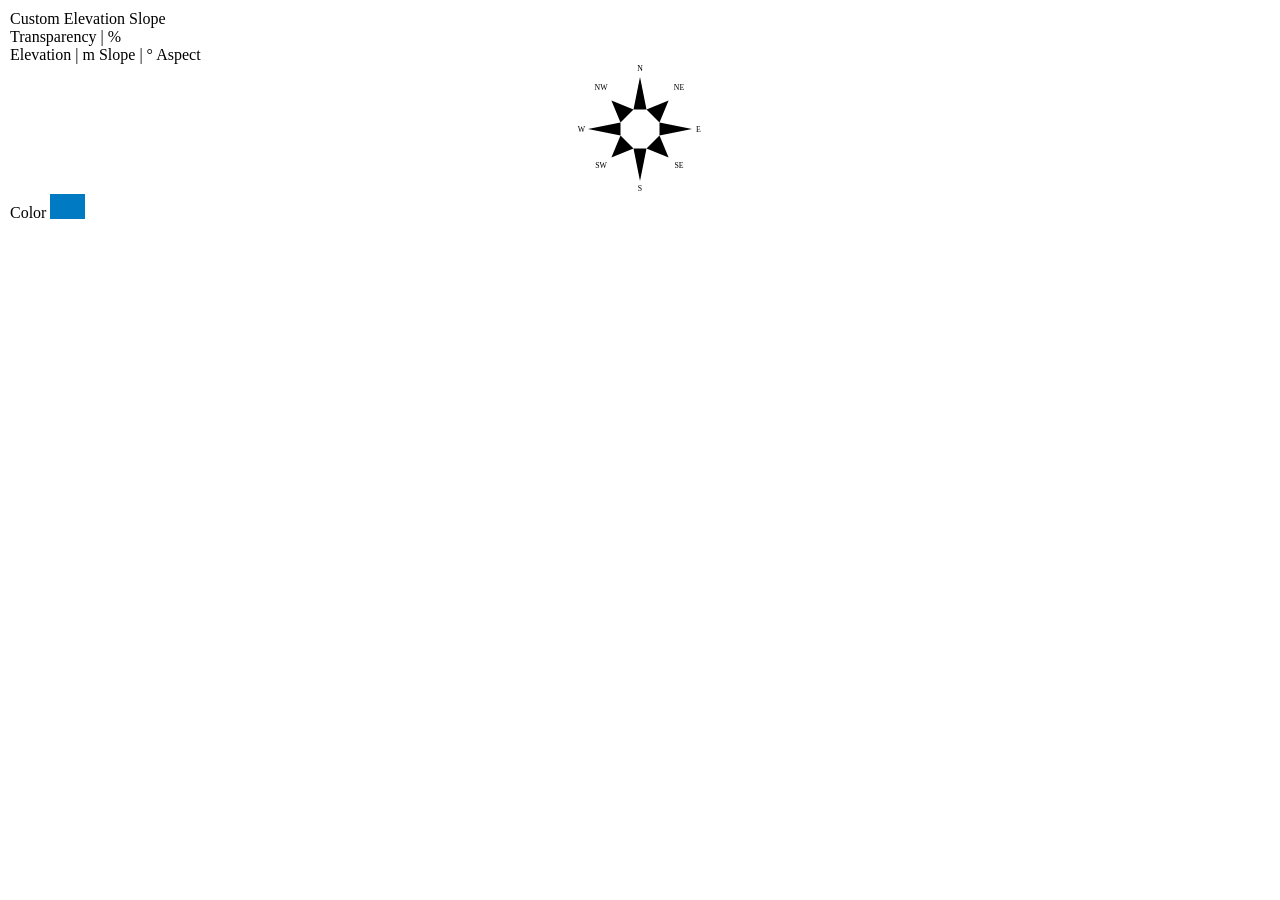
==== frontend/gis_app/terrain_analysis.html @ 8ae61f71 "first commit" ====
<!doctype html>
<html lang="en">
  <head>
    <meta charset="utf-8" />
    <meta name="viewport" content="width=device-width, initial-scale=1, shrink-to-fit=no" />
    <meta name="app:location" content="Porters">
    <meta name="app:month" content="June">
    <meta name="app:year" content="2025">
    <title>SnowAI | Terrain</title>
    <link rel="icon" type="image/svg+xml" href="static/logo-black.svg">
    

    <!-- Load the ArcGIS Maps SDK for JavaScript from CDN -->
    <script type="module" src="https://js.arcgis.com/5.0/"></script>

    <style>
      html,
      body {
        margin: 0;
        height: 100%;
      }

      #terrainAnalysisDiv {
        background-color: var(--calcite-color-background);
        padding: 10px;
        overflow-y: auto;
      }

      #compassRoseDiv {
        display: flex;
        flex-direction: row;
        justify-content: space-evenly;
      }

      #compassRoseSvg {
        width: 130px;
      }

      #compassRoseSvg text {
        fill: var(--calcite-color-text-1);
        font-size: 6px;
      }

      .roseDirection {
        fill: none;
        stroke: var(--calcite-color-border-input);
        stroke-width: 1px;
        pointer-events: all;
        cursor: pointer;
      }

      .roseDirection.active {
        fill: var(--calcite-color-brand);
      }

      #colorButton {
        border: 1px solid var(--calcite-color-border-input);
        width: 35px;
        height: 25px;
        background-color: rgb(0, 122, 194);
        cursor: pointer;
      }
    </style>
  </head>

  <body class="calcite-mode-dark">
    <arcgis-scene item-id="0e8758e1d30647fab11de6962f0102d1">
      <arcgis-expand slot="top-right">
        <arcgis-weather></arcgis-weather>
      </arcgis-expand>
      <arcgis-zoom slot="top-left"></arcgis-zoom>
      <arcgis-navigation-toggle slot="top-left"></arcgis-navigation-toggle>
      <arcgis-compass slot="top-left"></arcgis-compass>
      <arcgis-expand slot="top-left">
        <arcgis-legend></arcgis-legend>
      </arcgis-expand>


      <div id="terrainAnalysisDiv" slot="bottom-right">
        <calcite-segmented-control id="analysisModeSegmentedControl">
          <calcite-segmented-control-item icon-start="surface" value="Custom" checked>
            Custom
          </calcite-segmented-control-item>
          <calcite-segmented-control-item icon-start="altitude" value="Elevation">
            Elevation
          </calcite-segmented-control-item>
          <calcite-segmented-control-item icon-start="take-pedestrian-ramp" value="Slope">
            Slope
          </calcite-segmented-control-item>
        </calcite-segmented-control>

        <br />
        <calcite-label scale="s">
          Transparency | %
          <calcite-slider
            id="opacitySlider"
            value="15"
            label-handles
            max-label="100"
            min-label="0"
            ticks="10"></calcite-slider>
        </calcite-label>

        <div id="customAnalysisDiv">
          <calcite-label scale="s">
            Elevation | m
            <calcite-slider
              id="elevationSlider"
              min-value="0"
              max-value="2500"
              min="0"
              max="2500"
              ticks="500"
              step="50"
              snap
              label-handles
              max-label="Max Elevation"
              min-label="Min Elevation"></calcite-slider>
          </calcite-label>
          <calcite-label scale="s">
            Slope | °
            <calcite-slider
              id="slopeSlider"
              min-value="0"
              max-value="90"
              min="0"
              max="90"
              ticks="5"
              step="1"
              snap
              label-handles
              max-label="Max Slope"
              min-label="Min Slope"></calcite-slider>
          </calcite-label>
          <calcite-label scale="s">
            Aspect
            <div id="compassRoseDiv">
              <svg id="compassRoseSvg" xmlns="http://www.w3.org/2000/svg" viewBox="-50 -50 100 100">
                <!-- North -->
                <polygon
                  points="0,-40 5,-15 -5,-15"
                  data-aspect="n"
                  class="roseDirection active"></polygon>
                <text x="0" y="-45" text-anchor="middle">N</text>

                <!-- North-East -->
                <polygon
                  points="22,-22 15,-5 5,-15"
                  data-aspect="ne"
                  class="roseDirection active"></polygon>
                <text x="30" y="-30" text-anchor="middle">NE</text>

                <!-- East -->
                <polygon points="40,0 15,5 15,-5" data-aspect="e" class="roseDirection active"></polygon>
                <text x="45" y="2" text-anchor="middle">E</text>

                <!-- South-East -->
                <polygon
                  points="22,22 5,15 15,5"
                  data-aspect="se"
                  class="roseDirection active"></polygon>
                <text x="30" y="30" text-anchor="middle">SE</text>

                <!-- South -->
                <polygon
                  points="0,40 -5,15 5,15"
                  data-aspect="s"
                  class="roseDirection active"></polygon>
                <text x="0" y="48" text-anchor="middle">S</text>

                <!-- South-West -->
                <polygon
                  points="-22,22 -15,5 -5,15"
                  data-aspect="sw"
                  class="roseDirection active"></polygon>
                <text x="-30" y="30" text-anchor="middle">SW</text>

                <!-- West -->
                <polygon
                  points="-40,0 -15,-5 -15,5"
                  data-aspect="w"
                  class="roseDirection active"></polygon>
                <text x="-45" y="2" text-anchor="middle">W</text>

                <!-- North-West -->
                <polygon
                  points="-22,-22 -5,-15 -15,-5"
                  data-aspect="nw"
                  class="roseDirection active"></polygon>
                <text x="-30" y="-30" text-anchor="middle">NW</text>
              </svg>
            </div>
          </calcite-label>
          <calcite-label scale="s">
            Color
            <calcite-popover reference-element="colorButton" closable>
              <calcite-color-picker id="colorPicker" format="rgb" closable></calcite-color-picker>
            </calcite-popover>
            <button id="colorButton"></button>
          </calcite-label>
        </div>
      </div>
    </arcgis-scene>

    <script type="module">
      const [RasterFunction, rasterFunctionUtils, ImageryTileLayer] = await $arcgis.import([
        "@arcgis/core/layers/support/RasterFunction.js",
        "@arcgis/core/layers/support/rasterFunctionUtils.js",
        "@arcgis/core/layers/ImageryTileLayer.js",
      ]);   

      const customAnalysisParams = {
        elevation: { min: 0, max: 2500 },
        slope: { min: 0, max: 90 },
        aspects: {
          N: true,
          NE: true,
          E: true,
          SE: true,
          S: true,
          SW: true,
          W: true,
          NW: true,
        },
      };

      let activeAnalysisMode = "Custom"; // "Custom" | "Elevation" | "Slope"

      /* ------------------------------ */
      /* -- Slope - Raster Functions -- */

      const slope = rasterFunctionUtils.slope({
        slopeType: "degree",
        zFactor: 1,
      });

      // Remap slope values (degrees) to categorical ranges
      const remapSlope = rasterFunctionUtils.remap({
        rangeMaps: [
          { range: [30, 35], output: 30 },
          { range: [35, 40], output: 35 },
          { range: [40, 45], output: 40 },
          { range: [45, 90], output: 45 },
        ],
        outputPixelType: "u8",
        raster: slope,
      });

      // Map categorical ranges to RGB colors
      const colorMapSlope = rasterFunctionUtils.colormap({
        colormap: [
          [30, 255, 255, 0],
          [35, 255, 165, 0],
          [40, 255, 0, 0],
          [45, 128, 0, 128],
        ],
        raster: remapSlope,
      });

      /* --------------------------------- */
      /* -- Elevation - Raster Function -- */

      const colorMapElevation = rasterFunctionUtils.colormap({
        colorRampName: "elevation1",
      });

      /* -------------------------------------------- */
      /* ---- Custom Analysis - Raster Functions ---- */

      let customColor = [0, 122, 194];

      function createCustomAnalysis(color = customColor) {
        // Mask out elevation outside of parameter range
        const elevationMask = rasterFunctionUtils.mask({
          includedRanges: [
            [customAnalysisParams.elevation.min, customAnalysisParams.elevation.max],
          ],
          noDataValues: [[0]],
          noDataInterpretation: "match-any",
        });

        // Compute slope on masked elevation
        const slopeFunction = rasterFunctionUtils.slope({
          slopeType: "degree",
          zFactor: 1,
          raster: elevationMask,
        });

        // Mask out slopes outside of parameter range
        const slopeMask = rasterFunctionUtils.mask({
          includedRanges: [[customAnalysisParams.slope.min, customAnalysisParams.slope.max]],
          noDataValues: [[-9999]],
          noDataInterpretation: "match-any",
          raster: slopeFunction,
        });

        // Map included slopes >= 0 to 1
        const greaterThanSlope0 = rasterFunctionUtils.greaterThanEqual({
          raster: slopeMask,
          raster2: 0,
        });

        // Compute aspect on masked elevation
        const aspectFunction = rasterFunctionUtils.aspect({
          raster: elevationMask,
        });

        // Map aspect as 1 (include) or 0 (exclude) according to parameters
        const remapAspectFunction = rasterFunctionUtils.remap({
          rangeMaps: [
            { range: [-Infinity, 0], output: 1 }, // Include flats
            { range: [360, Infinity], output: 1 }, // Include flats
            { range: [337.5, 360], output: +customAnalysisParams.aspects.N },
            { range: [0, 22.5], output: +customAnalysisParams.aspects.N },
            { range: [22.5, 67.5], output: +customAnalysisParams.aspects.NE },
            { range: [67.5, 112.5], output: +customAnalysisParams.aspects.E },
            { range: [112.5, 157.5], output: +customAnalysisParams.aspects.SE },
            { range: [157.5, 202.5], output: +customAnalysisParams.aspects.S },
            { range: [202.5, 247.5], output: +customAnalysisParams.aspects.SW },
            { range: [247.5, 292.5], output: +customAnalysisParams.aspects.W },
            { range: [292.5, 337.5], output: +customAnalysisParams.aspects.NW },
          ],
          raster: aspectFunction,
        });

        // Combine slope and aspect rasters
        const combineAspectSlope = rasterFunctionUtils.booleanAnd({
          raster: greaterThanSlope0,
          raster2: remapAspectFunction,
        });

        // Assign an RGB color to all raster cells with a value of 1
        const colorMapFinal = rasterFunctionUtils.colormap({
          colormap: [[1, ...color]],
          raster: combineAspectSlope,
        });

        return colorMapFinal;
      }

      /* ------------------ */
      /* -- UI Functions -- */

      const opacitySlider = document.getElementById("opacitySlider");
      opacitySlider.addEventListener("calciteSliderInput", (event) => {
        analysisLayer.opacity = 1 - event.target.value / 100;
      });

      const elevationSlider = document.getElementById("elevationSlider");
      elevationSlider.addEventListener("calciteSliderChange", (event) => {
        customAnalysisParams.elevation = {
          min: event.target.minValue,
          max: event.target.maxValue,
        };
        analysisLayer.rasterFunction = createCustomAnalysis(customColor);
      });

      const slopeSlider = document.getElementById("slopeSlider");
      slopeSlider.addEventListener("calciteSliderChange", (event) => {
        customAnalysisParams.slope = { min: event.target.minValue, max: event.target.maxValue };
        analysisLayer.rasterFunction = createCustomAnalysis(customColor);
      });

      const roseDirections = document.getElementsByClassName("roseDirection");
      for (const roseDirection of roseDirections) {
        roseDirection.addEventListener("click", () => {
          const active = roseDirection.classList.toggle("active");
          const aspect = roseDirection.getAttribute("data-aspect").toUpperCase();
          customAnalysisParams.aspects[aspect] = active;
          analysisLayer.rasterFunction = createCustomAnalysis(customColor);
        });
      }

      const colorPicker = document.getElementById("colorPicker");
      const colorButton = document.getElementById("colorButton");
      colorPicker.addEventListener("calciteColorPickerChange", (event) => {
        const color = event.target.value;
        colorButton.style.backgroundColor = `rgb(${color.r}, ${color.g}, ${color.b})`;
        customColor = [color.r, color.g, color.b];
        analysisLayer.rasterFunction = createCustomAnalysis(customColor);
      });

      const customAnalysisDiv = document.getElementById("customAnalysisDiv");
      const aspectCompass = document.getElementById("compassRoseSvg");
      const analysisModeSegmentedControl = document.getElementById("analysisModeSegmentedControl");
      const legendExpand = document.querySelector("arcgis-expand");
      analysisModeSegmentedControl.addEventListener("calciteSegmentedControlChange", (event) => {
        activeAnalysisMode = event.target.value;

        if (activeAnalysisMode === "Custom") {
          customAnalysisDiv.style.display = "block";
          aspectCompass.style.display = "block";
          legendExpand.collapse();
        } else {
          customAnalysisDiv.style.display = "none";
          aspectCompass.style.display = "none";
          legendExpand.expand();
        }

        // Reset renderer
        analysisLayer.renderer = null;

        switch (activeAnalysisMode) {
          case "Slope":
            analysisLayer.title = activeAnalysisMode + " | °";
            analysisLayer.rasterFunction = colorMapSlope;
            break;
          case "Elevation":
            analysisLayer.title = activeAnalysisMode + " | m.a.s.l";
            analysisLayer.rasterFunction = colorMapElevation;
            break;
          case "Custom":
          default:
            analysisLayer.title = activeAnalysisMode + " Analysis";
            analysisLayer.rasterFunction = createCustomAnalysis(customColor);
            break;
        }
      });

      // Setup layer with initial raster function
      const analysisLayer = new ImageryTileLayer({
        url: "https://iservices-ap1.arcgis.com/BkFQfKGtBRbSiOQM/arcgis/rest/services/porters_202506_NDSI/ImageServer",
        title: "Porter_202506_snow",
        rasterFunction: createCustomAnalysis(customColor),
        opacity: 0.85 ,
      });

      // Access Basemap Toggle component
      const arcgisBasemapToggle = document.querySelector("arcgis-basemap-toggle");
      arcgisBasemapToggle.nextBasemap = "hybrid";

      // Access Scene component and add the layer
      const viewElement = document.querySelector("arcgis-scene");
      await viewElement.viewOnReady();
      viewElement.map.add(analysisLayer);
    </script>
  </body>
</html>
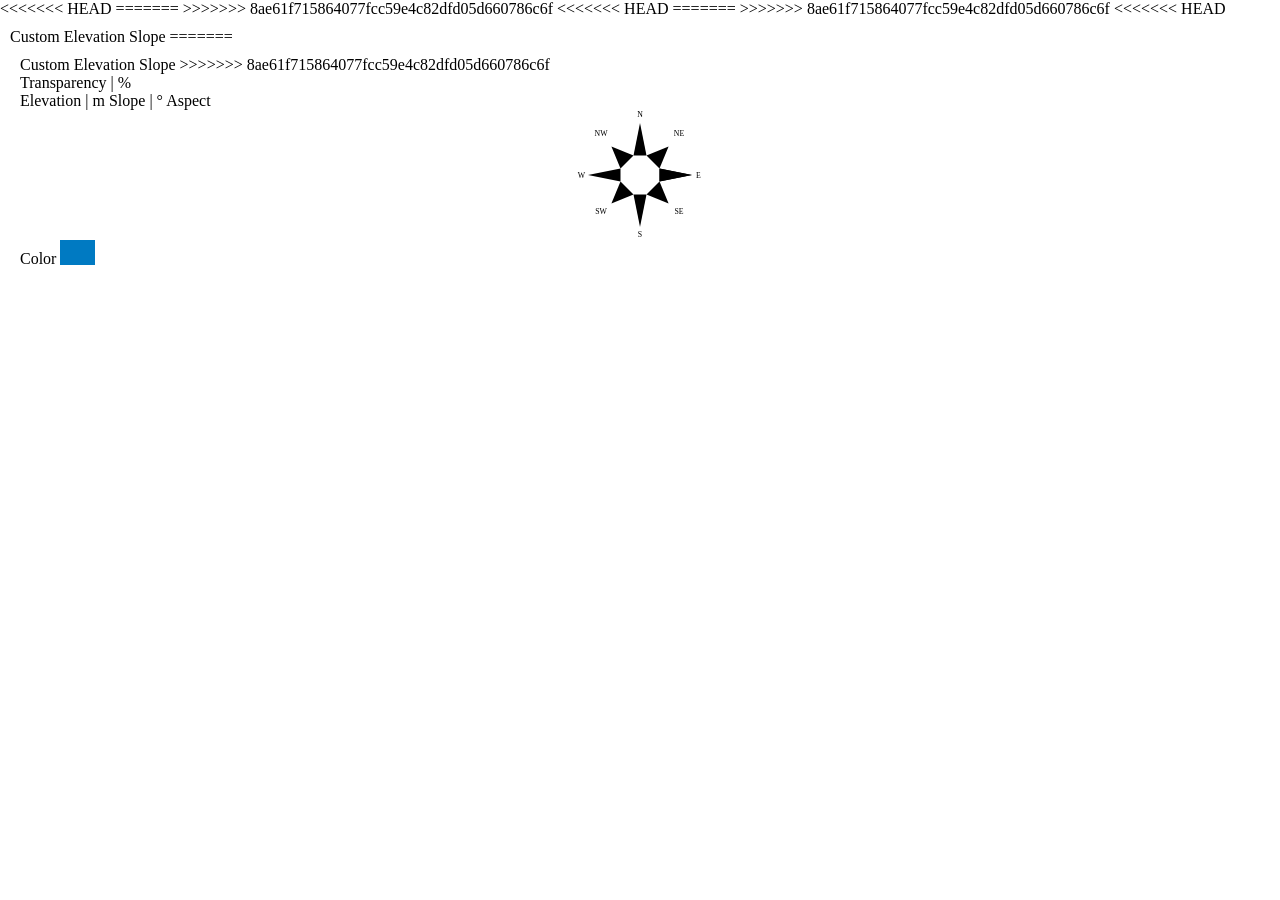
==== commit 07b41b6d: "Merge remote changes and local updates" ====
--- a/frontend/gis_app/terrain_analysis.html
+++ b/frontend/gis_app/terrain_analysis.html
@@ -8,7 +8,10 @@
     <meta name="app:year" content="2025">
     <title>SnowAI | Terrain</title>
     <link rel="icon" type="image/svg+xml" href="static/logo-black.svg">
+<<<<<<< HEAD
+=======
     
+>>>>>>> 8ae61f715864077fcc59e4c82dfd05d660786c6f
 
     <!-- Load the ArcGIS Maps SDK for JavaScript from CDN -->
     <script type="module" src="https://js.arcgis.com/5.0/"></script>
@@ -65,15 +68,33 @@
 
   <body class="calcite-mode-dark">
     <arcgis-scene item-id="0e8758e1d30647fab11de6962f0102d1">
+<<<<<<< HEAD
+=======
       <arcgis-expand slot="top-right">
         <arcgis-weather></arcgis-weather>
       </arcgis-expand>
+>>>>>>> 8ae61f715864077fcc59e4c82dfd05d660786c6f
       <arcgis-zoom slot="top-left"></arcgis-zoom>
       <arcgis-navigation-toggle slot="top-left"></arcgis-navigation-toggle>
       <arcgis-compass slot="top-left"></arcgis-compass>
       <arcgis-expand slot="top-left">
         <arcgis-legend></arcgis-legend>
       </arcgis-expand>
+<<<<<<< HEAD
+      <arcgis-basemap-toggle slot="bottom-left"></arcgis-basemap-toggle>
+      <div id="terrainAnalysisDiv" slot="top-right">
+        <calcite-segmented-control id="analysisModeSegmentedControl">
+          <calcite-segmented-control-item icon-start="surface" value="Custom" checked
+            >Custom</calcite-segmented-control-item
+          >
+          <calcite-segmented-control-item icon-start="altitude" value="Elevation"
+            >Elevation</calcite-segmented-control-item
+          >
+          <calcite-segmented-control-item icon-start="take-pedestrian-ramp" value="Slope"
+            >Slope</calcite-segmented-control-item
+          >
+        </calcite-segmented-control>
+=======
 
 
       <div id="terrainAnalysisDiv" slot="bottom-right">
@@ -89,6 +110,7 @@
           </calcite-segmented-control-item>
         </calcite-segmented-control>
 
+>>>>>>> 8ae61f715864077fcc59e4c82dfd05d660786c6f
         <br />
         <calcite-label scale="s">
           Transparency | %
@@ -151,7 +173,13 @@
                 <text x="30" y="-30" text-anchor="middle">NE</text>
 
                 <!-- East -->
+<<<<<<< HEAD
+                <polygon points="40,0 15,5 15,-5" 
+                data-aspect="e" 
+                class="roseDirection active"></polygon>
+=======
                 <polygon points="40,0 15,5 15,-5" data-aspect="e" class="roseDirection active"></polygon>
+>>>>>>> 8ae61f715864077fcc59e4c82dfd05d660786c6f
                 <text x="45" y="2" text-anchor="middle">E</text>
 
                 <!-- South-East -->
@@ -207,7 +235,11 @@
         "@arcgis/core/layers/support/RasterFunction.js",
         "@arcgis/core/layers/support/rasterFunctionUtils.js",
         "@arcgis/core/layers/ImageryTileLayer.js",
+<<<<<<< HEAD
+      ]);
+=======
       ]);   
+>>>>>>> 8ae61f715864077fcc59e4c82dfd05d660786c6f
 
       const customAnalysisParams = {
         elevation: { min: 0, max: 2500 },
@@ -361,7 +393,11 @@
         analysisLayer.rasterFunction = createCustomAnalysis(customColor);
       });
 
+<<<<<<< HEAD
+      const roseDirections = document.getElementsByClassName("roseDirection active");
+=======
       const roseDirections = document.getElementsByClassName("roseDirection");
+>>>>>>> 8ae61f715864077fcc59e4c82dfd05d660786c6f
       for (const roseDirection of roseDirections) {
         roseDirection.addEventListener("click", () => {
           const active = roseDirection.classList.toggle("active");
@@ -422,7 +458,11 @@
         url: "https://iservices-ap1.arcgis.com/BkFQfKGtBRbSiOQM/arcgis/rest/services/porters_202506_NDSI/ImageServer",
         title: "Porter_202506_snow",
         rasterFunction: createCustomAnalysis(customColor),
+<<<<<<< HEAD
+        opacity: 0.85,
+=======
         opacity: 0.85 ,
+>>>>>>> 8ae61f715864077fcc59e4c82dfd05d660786c6f
       });
 
       // Access Basemap Toggle component
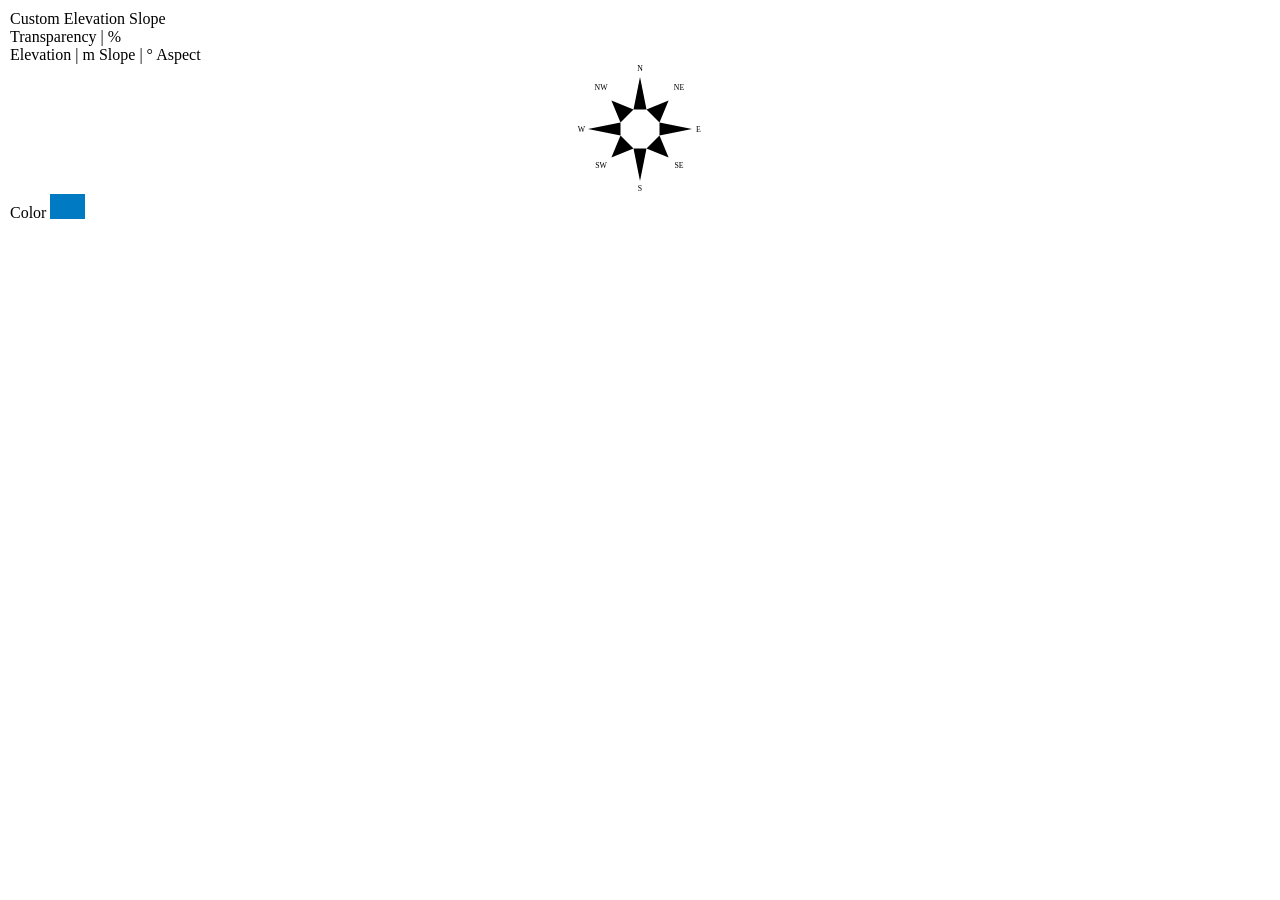
==== commit b0388fb8: "update terrain_analysis.html" ====
--- a/frontend/gis_app/terrain_analysis.html
+++ b/frontend/gis_app/terrain_analysis.html
@@ -8,11 +8,8 @@
     <meta name="app:year" content="2025">
     <title>SnowAI | Terrain</title>
     <link rel="icon" type="image/svg+xml" href="static/logo-black.svg">
-<<<<<<< HEAD
-=======
     
->>>>>>> 8ae61f715864077fcc59e4c82dfd05d660786c6f
-
+    
     <!-- Load the ArcGIS Maps SDK for JavaScript from CDN -->
     <script type="module" src="https://js.arcgis.com/5.0/"></script>
 
@@ -68,20 +65,15 @@
 
   <body class="calcite-mode-dark">
     <arcgis-scene item-id="0e8758e1d30647fab11de6962f0102d1">
-<<<<<<< HEAD
-=======
-      <arcgis-expand slot="top-right">
-        <arcgis-weather></arcgis-weather>
-      </arcgis-expand>
->>>>>>> 8ae61f715864077fcc59e4c82dfd05d660786c6f
       <arcgis-zoom slot="top-left"></arcgis-zoom>
       <arcgis-navigation-toggle slot="top-left"></arcgis-navigation-toggle>
       <arcgis-compass slot="top-left"></arcgis-compass>
       <arcgis-expand slot="top-left">
         <arcgis-legend></arcgis-legend>
       </arcgis-expand>
-<<<<<<< HEAD
+
       <arcgis-basemap-toggle slot="bottom-left"></arcgis-basemap-toggle>
+      
       <div id="terrainAnalysisDiv" slot="top-right">
         <calcite-segmented-control id="analysisModeSegmentedControl">
           <calcite-segmented-control-item icon-start="surface" value="Custom" checked
@@ -94,23 +86,6 @@
             >Slope</calcite-segmented-control-item
           >
         </calcite-segmented-control>
-=======
-
-
-      <div id="terrainAnalysisDiv" slot="bottom-right">
-        <calcite-segmented-control id="analysisModeSegmentedControl">
-          <calcite-segmented-control-item icon-start="surface" value="Custom" checked>
-            Custom
-          </calcite-segmented-control-item>
-          <calcite-segmented-control-item icon-start="altitude" value="Elevation">
-            Elevation
-          </calcite-segmented-control-item>
-          <calcite-segmented-control-item icon-start="take-pedestrian-ramp" value="Slope">
-            Slope
-          </calcite-segmented-control-item>
-        </calcite-segmented-control>
-
->>>>>>> 8ae61f715864077fcc59e4c82dfd05d660786c6f
         <br />
         <calcite-label scale="s">
           Transparency | %
@@ -173,13 +148,10 @@
                 <text x="30" y="-30" text-anchor="middle">NE</text>
 
                 <!-- East -->
-<<<<<<< HEAD
-                <polygon points="40,0 15,5 15,-5" 
-                data-aspect="e" 
-                class="roseDirection active"></polygon>
-=======
-                <polygon points="40,0 15,5 15,-5" data-aspect="e" class="roseDirection active"></polygon>
->>>>>>> 8ae61f715864077fcc59e4c82dfd05d660786c6f
+                <polygon 
+                  points="40,0 15,5 15,-5" 
+                  data-aspect="e" 
+                  class="roseDirection active"></polygon>
                 <text x="45" y="2" text-anchor="middle">E</text>
 
                 <!-- South-East -->
@@ -235,11 +207,7 @@
         "@arcgis/core/layers/support/RasterFunction.js",
         "@arcgis/core/layers/support/rasterFunctionUtils.js",
         "@arcgis/core/layers/ImageryTileLayer.js",
-<<<<<<< HEAD
       ]);
-=======
-      ]);   
->>>>>>> 8ae61f715864077fcc59e4c82dfd05d660786c6f
 
       const customAnalysisParams = {
         elevation: { min: 0, max: 2500 },
@@ -393,11 +361,7 @@
         analysisLayer.rasterFunction = createCustomAnalysis(customColor);
       });
 
-<<<<<<< HEAD
       const roseDirections = document.getElementsByClassName("roseDirection active");
-=======
-      const roseDirections = document.getElementsByClassName("roseDirection");
->>>>>>> 8ae61f715864077fcc59e4c82dfd05d660786c6f
       for (const roseDirection of roseDirections) {
         roseDirection.addEventListener("click", () => {
           const active = roseDirection.classList.toggle("active");
@@ -442,7 +406,7 @@
             analysisLayer.rasterFunction = colorMapSlope;
             break;
           case "Elevation":
-            analysisLayer.title = activeAnalysisMode + " | m.a.s.l";
+            analysisLayer.title = activeAnalysisMode + " | m";
             analysisLayer.rasterFunction = colorMapElevation;
             break;
           case "Custom":
@@ -458,11 +422,7 @@
         url: "https://iservices-ap1.arcgis.com/BkFQfKGtBRbSiOQM/arcgis/rest/services/porters_202506_NDSI/ImageServer",
         title: "Porter_202506_snow",
         rasterFunction: createCustomAnalysis(customColor),
-<<<<<<< HEAD
         opacity: 0.85,
-=======
-        opacity: 0.85 ,
->>>>>>> 8ae61f715864077fcc59e4c82dfd05d660786c6f
       });
 
       // Access Basemap Toggle component
